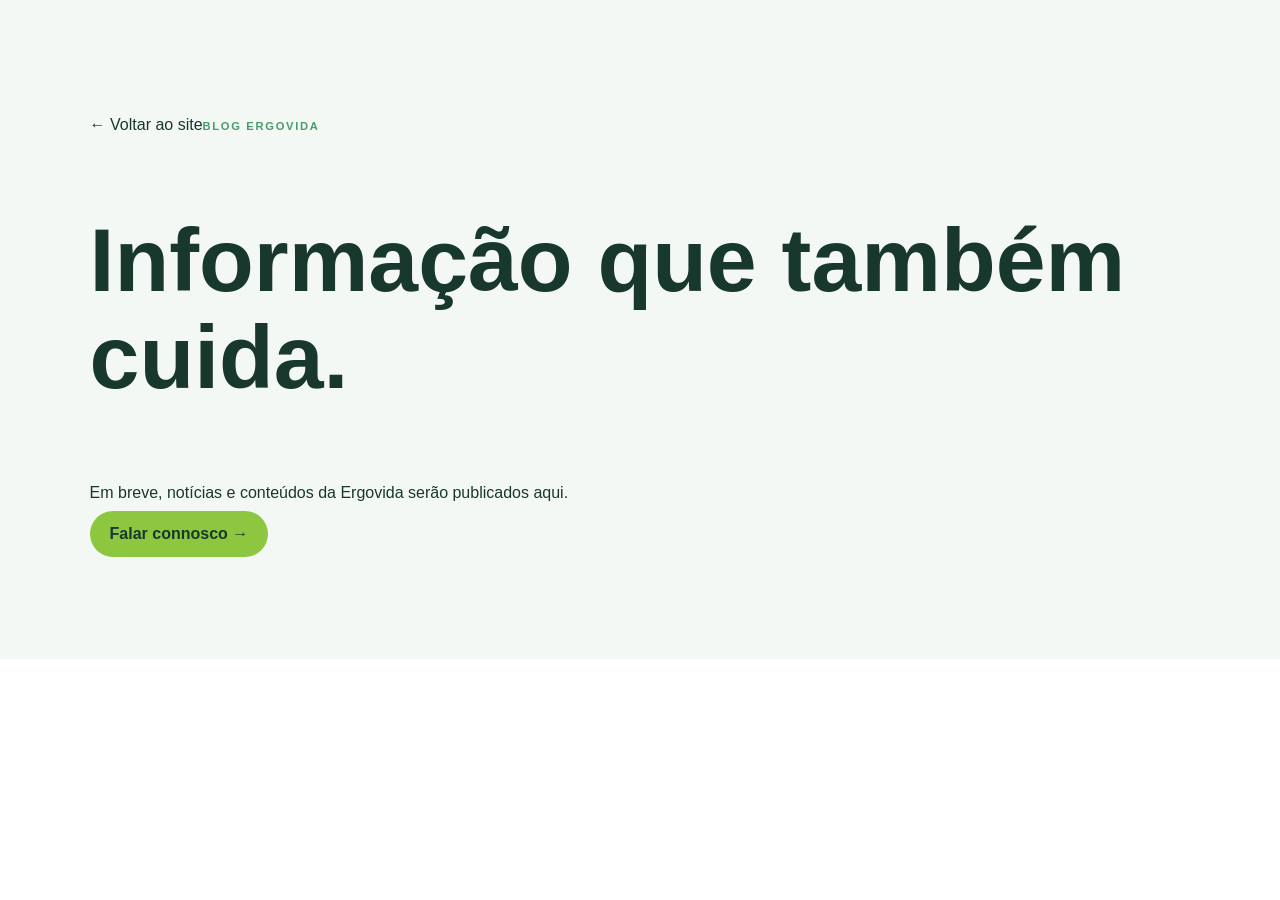
==== blog/index.html @ 03d8e854 "Add files via upload" ====
<!doctype html><html><head><meta charset="utf-8"><meta name="viewport" content="width=device-width,initial-scale=1"><link rel="stylesheet" href="../css/styles.css"><title>Blog Ergovida</title></head><body><section class="tint"><a href="../">← Voltar ao site</a><span>Blog Ergovida</span><h1>Informação que também cuida.</h1><p>Em breve, notícias e conteúdos da Ergovida serão publicados aqui.</p><a class="cta" href="../#contactos">Falar connosco →</a></section></body></html>
---- css/styles.css ----
:root{--g:#479c6b;--l:#8dc63f;--p:#c3d4c9;--d:#123a2a;--m:#f4f8f4;--t:#18382d}*{box-sizing:border-box}body{margin:0;font:16px Arial,sans-serif;color:var(--t);line-height:1.6}h1,h2,h3{font-family:Arial,sans-serif;line-height:1.08}h1{font-size:clamp(3rem,7vw,6rem)}h2{font-size:clamp(2.3rem,4vw,4rem)}a{color:inherit;text-decoration:none}section{padding:7rem max(7vw,2rem)}section>span,.hero-copy>span{font-size:.7rem;text-transform:uppercase;letter-spacing:.15em;font-weight:bold;color:var(--g)}.loader{position:fixed;inset:0;z-index:9;background:#f7faf7;display:grid;place-items:center;align-content:center;color:var(--g);transition:.7s}.loader img{width:112px;height:112px;object-fit:contain;animation:pulse 1.6s infinite}.loader svg{width:min(70vw,500px)}.loader path{fill:none;stroke:var(--l);stroke-width:3;stroke-dasharray:650;animation:line 2s infinite}@keyframes pulse{50%{transform:scale(1.09)}}@keyframes line{to{stroke-dashoffset:-650}}header{height:90px;display:flex;align-items:center;justify-content:space-between;padding:0 7%;position:absolute;z-index:2;width:100%}.brand img{width:202px;height:74px;object-fit:contain}nav{display:flex;gap:1.2rem;align-items:center;font-size:.82rem;font-weight:bold}.cta,.ghost{border:0;border-radius:99px;padding:.9rem 1.25rem;background:var(--l);font-weight:bold;cursor:pointer}.hero{min-height:790px;display:grid;grid-template-columns:1fr 1fr;align-items:center;gap:3rem;padding-top:8rem;position:relative;overflow:hidden}.night{position:absolute;inset:0;background:linear-gradient(90deg,#f9fcf9ed,#eaf3ebb7,#102a20a8),url('../assets/images/fachada-ergovida.webp') center/cover;filter:blur(2px) brightness(.55);transform:scale(1.03);opacity:.8}.hero-copy,.hero-facade{z-index:1;position:relative}.hero-copy p{max-width:520px}.hero-copy i{color:var(--g);font-style:normal}.hero-facade{width:100%;height:540px;object-fit:cover;border-radius:180px 180px 20px 20px}.split,.contact{display:grid;grid-template-columns:1fr 1fr;gap:8vw;align-items:center}.split>img{width:100%;height:480px;object-fit:cover;border-radius:1.2rem}.tint{background:var(--m)}.two,.services{display:grid;grid-template-columns:1fr 1fr;gap:1rem}.two article{background:white;padding:2rem;border-radius:1rem}.values{display:grid;grid-template-columns:repeat(3,1fr);border-top:1px solid #ddd}.values article{padding:1.5rem;border:1px solid #ddd;position:relative;overflow:hidden}.values article:after{content:'⌁╲╱⌁';position:absolute;bottom:.5rem;left:1rem;color:var(--l);transform:translateX(-150%);transition:.5s}.values article:hover:after{transform:none}.dark{background:var(--d);color:white}.service-list{display:grid;grid-template-columns:1fr 1fr}.service-list button{padding:1rem;text-align:left;background:transparent;color:white;border:1px solid #ffffff22;cursor:pointer}.service-detail{padding:3rem;position:relative;background:#ffffff0b}.service-detail>img{position:absolute;left:1.5rem;bottom:1.5rem;width:125px;opacity:.16}.service-detail .link{background:none;border:0;color:var(--l);font-weight:bold;cursor:pointer}.about-window,.team-window{overflow:hidden}.about-track,.team-track{display:flex;transition:.5s}.about-card{min-width:100%;font-size:1.05rem}.arrows{margin-top:1.5rem;display:flex;gap:.7rem;align-items:center}.arrows button,.team>button,dialog button{width:36px;height:36px;border-radius:50%;border:1px solid #ccc;background:white;cursor:pointer}.team{display:grid;grid-template-columns:45px 1fr 45px;align-items:center;gap:1rem}.team-card{flex:0 0 33.333%;text-align:center;padding:1rem;opacity:.4;filter:grayscale(1);transition:.4s}.team-card.active{opacity:1;filter:none;transform:scale(1.04)}.photo{width:135px;height:135px;border-radius:50%;margin:auto;background:var(--p);display:grid;place-items:center;color:var(--g);font-weight:bold}.team-card small{color:var(--g);text-transform:uppercase;font-size:.65rem;font-weight:bold}.gallery{display:grid;grid-template-columns:repeat(4,1fr);gap:1rem}.gallery button{padding:0;border:0;cursor:pointer}.gallery img{width:100%;height:250px;object-fit:cover;border-radius:1rem}.blog{margin:5rem 7%;padding:3rem;border-radius:1rem;background:var(--g);color:white;display:flex;justify-content:space-between;align-items:center}.blog span{color:#ecffda}.ghost{background:transparent;border:1px solid white;color:white}.contact{align-items:start}.contact a{text-decoration:underline}.social{display:flex;gap:.6rem}.social a{width:32px;height:32px;border:1px solid white;border-radius:50%;display:grid;place-items:center;font-weight:bold}form{max-width:500px;justify-self:end;background:white;color:var(--t);padding:1.5rem;border-radius:1rem;display:grid;gap:.7rem}input,select,textarea{padding:.75rem;border:1px solid #ddd;border-radius:.5rem;font:inherit}footer{background:#0e2d21;color:white;padding:2.5rem 7% 1rem}footer img{width:210px;height:78px;object-fit:contain;filter:brightness(0) invert(1)}dialog{border:0;background:#0d2018;padding:0;max-width:90vw}dialog img{max-width:88vw;max-height:85vh}dialog button{position:absolute;z-index:2}#lightClose{right:.7rem;top:.7rem}#lightPrev{left:.7rem;top:50%}#lightNext{right:.7rem;top:50%}@media(max-width:800px){nav a{display:none}.hero,.split,.contact,.two,.services{grid-template-columns:1fr}.hero{padding-top:8rem}.hero-facade{height:330px}.values{grid-template-columns:1fr}.gallery{grid-template-columns:1fr 1fr}.team-card{flex-basis:100%}.blog{margin:2rem;display:block}.blog a{display:inline-block;margin-top:1rem}form{justify-self:stretch}}
.night{background:linear-gradient(90deg,#f9fcf9e9 12%,#eaf3ebbd 52%,#102a20a8),url("../assets/images/fachada-noite.png") center/cover!important;filter:blur(1.5px) brightness(.78)!important}.footer-main{display:grid;grid-template-columns:2fr 1fr 1fr;gap:2rem;margin-bottom:1.5rem}.footer-main a{display:block;margin:.3rem 0;color:#ffffffb8}.footer-main img{width:250px;height:90px}.team-card .photo img{width:135px;height:135px;border-radius:50%;object-fit:cover}@media(max-width:800px){.footer-main{grid-template-columns:1fr 1fr}.footer-main>div:first-child{grid-column:span 2}}
@keyframes valueBeat{0%,100%{transform:translateX(0) scaleY(1);opacity:.55}45%{transform:translateX(0) scaleY(1.65);opacity:1}60%{transform:translateX(0) scaleY(.8)}}.values article:hover:after{animation:valueBeat 1.05s ease-in-out infinite}.service-detail>img{left:auto;right:1.5rem;bottom:1.5rem;opacity:.24}.service-detail h3,.service-detail p,.service-detail .link{position:relative;z-index:1}
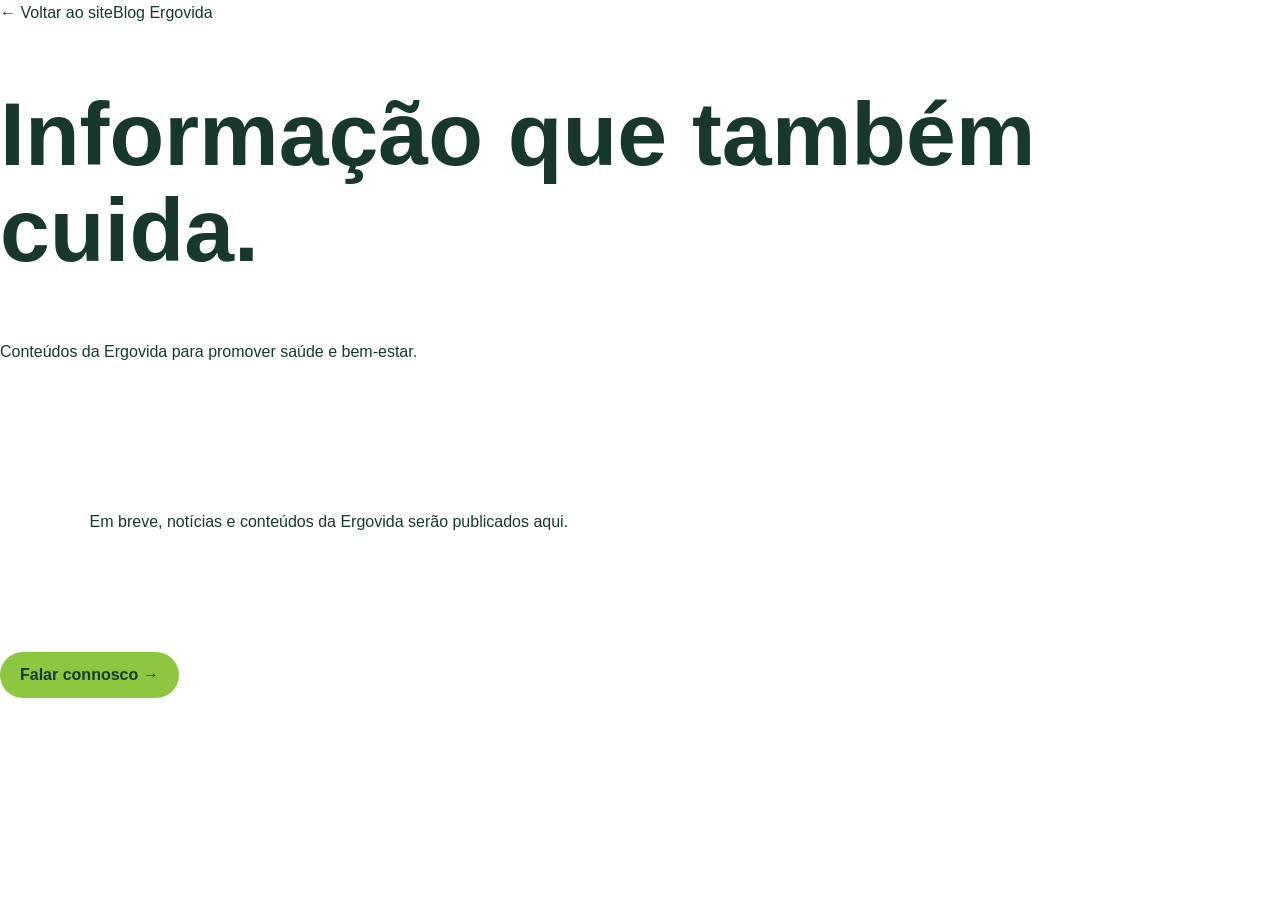
==== commit 296e515e: "Add automated Google Forms blog publisher" ====
--- a/blog/index.html
+++ b/blog/index.html
@@ -1 +1,4 @@
-<!doctype html><html><head><meta charset="utf-8"><meta name="viewport" content="width=device-width,initial-scale=1"><link rel="stylesheet" href="../css/styles.css"><title>Blog Ergovida</title></head><body><section class="tint"><a href="../">← Voltar ao site</a><span>Blog Ergovida</span><h1>Informação que também cuida.</h1><p>Em breve, notícias e conteúdos da Ergovida serão publicados aqui.</p><a class="cta" href="../#contactos">Falar connosco →</a></section></body></html>
+<!doctype html>
+<html lang="pt-MZ"><head><meta charset="utf-8"><meta name="viewport" content="width=device-width,initial-scale=1"><link rel="stylesheet" href="../css/styles.css"><title>Blog Ergovida | Informação que também cuida</title></head>
+<body><main class="blog-page"><a class="blog-back" href="../">← Voltar ao site</a><span class="blog-eyebrow">Blog Ergovida</span><h1>Informação que também cuida.</h1><p class="blog-intro">Conteúdos da Ergovida para promover saúde e bem-estar.</p><section id="posts" class="blog-posts" aria-live="polite"><p>A carregar artigos…</p></section><a class="cta" href="../#contactos">Falar connosco →</a></main>
+<script>fetch('posts.json').then(r=>r.ok?r.json():[]).then(posts=>{const list=document.querySelector('#posts');if(!posts.length){list.innerHTML='<p>Em breve, notícias e conteúdos da Ergovida serão publicados aqui.</p>';return}list.innerHTML=posts.map(p=>`<article class="blog-card">${p.image?`<a href="${p.url}"><img src="${p.image}" alt="" loading="lazy"></a>`:''}<div><time>${new Date(p.date).toLocaleDateString('pt-MZ')}</time><h2><a href="${p.url}">${p.title}</a></h2><p>${p.subtitle}</p><a class="blog-read" href="${p.url}">Ler artigo →</a></div></article>`).join('')}).catch(()=>{document.querySelector('#posts').innerHTML='<p>Não foi possível carregar os artigos.</p>'})</script></body></html>
--- a/css/styles.css
+++ b/css/styles.css
@@ -1,3 +1,34 @@
-:root{--g:#479c6b;--l:#8dc63f;--p:#c3d4c9;--d:#123a2a;--m:#f4f8f4;--t:#18382d}*{box-sizing:border-box}body{margin:0;font:16px Arial,sans-serif;color:var(--t);line-height:1.6}h1,h2,h3{font-family:Arial,sans-serif;line-height:1.08}h1{font-size:clamp(3rem,7vw,6rem)}h2{font-size:clamp(2.3rem,4vw,4rem)}a{color:inherit;text-decoration:none}section{padding:7rem max(7vw,2rem)}section>span,.hero-copy>span{font-size:.7rem;text-transform:uppercase;letter-spacing:.15em;font-weight:bold;color:var(--g)}.loader{position:fixed;inset:0;z-index:9;background:#f7faf7;display:grid;place-items:center;align-content:center;color:var(--g);transition:.7s}.loader img{width:112px;height:112px;object-fit:contain;animation:pulse 1.6s infinite}.loader svg{width:min(70vw,500px)}.loader path{fill:none;stroke:var(--l);stroke-width:3;stroke-dasharray:650;animation:line 2s infinite}@keyframes pulse{50%{transform:scale(1.09)}}@keyframes line{to{stroke-dashoffset:-650}}header{height:90px;display:flex;align-items:center;justify-content:space-between;padding:0 7%;position:absolute;z-index:2;width:100%}.brand img{width:202px;height:74px;object-fit:contain}nav{display:flex;gap:1.2rem;align-items:center;font-size:.82rem;font-weight:bold}.cta,.ghost{border:0;border-radius:99px;padding:.9rem 1.25rem;background:var(--l);font-weight:bold;cursor:pointer}.hero{min-height:790px;display:grid;grid-template-columns:1fr 1fr;align-items:center;gap:3rem;padding-top:8rem;position:relative;overflow:hidden}.night{position:absolute;inset:0;background:linear-gradient(90deg,#f9fcf9ed,#eaf3ebb7,#102a20a8),url('../assets/images/fachada-ergovida.webp') center/cover;filter:blur(2px) brightness(.55);transform:scale(1.03);opacity:.8}.hero-copy,.hero-facade{z-index:1;position:relative}.hero-copy p{max-width:520px}.hero-copy i{color:var(--g);font-style:normal}.hero-facade{width:100%;height:540px;object-fit:cover;border-radius:180px 180px 20px 20px}.split,.contact{display:grid;grid-template-columns:1fr 1fr;gap:8vw;align-items:center}.split>img{width:100%;height:480px;object-fit:cover;border-radius:1.2rem}.tint{background:var(--m)}.two,.services{display:grid;grid-template-columns:1fr 1fr;gap:1rem}.two article{background:white;padding:2rem;border-radius:1rem}.values{display:grid;grid-template-columns:repeat(3,1fr);border-top:1px solid #ddd}.values article{padding:1.5rem;border:1px solid #ddd;position:relative;overflow:hidden}.values article:after{content:'⌁╲╱⌁';position:absolute;bottom:.5rem;left:1rem;color:var(--l);transform:translateX(-150%);transition:.5s}.values article:hover:after{transform:none}.dark{background:var(--d);color:white}.service-list{display:grid;grid-template-columns:1fr 1fr}.service-list button{padding:1rem;text-align:left;background:transparent;color:white;border:1px solid #ffffff22;cursor:pointer}.service-detail{padding:3rem;position:relative;background:#ffffff0b}.service-detail>img{position:absolute;left:1.5rem;bottom:1.5rem;width:125px;opacity:.16}.service-detail .link{background:none;border:0;color:var(--l);font-weight:bold;cursor:pointer}.about-window,.team-window{overflow:hidden}.about-track,.team-track{display:flex;transition:.5s}.about-card{min-width:100%;font-size:1.05rem}.arrows{margin-top:1.5rem;display:flex;gap:.7rem;align-items:center}.arrows button,.team>button,dialog button{width:36px;height:36px;border-radius:50%;border:1px solid #ccc;background:white;cursor:pointer}.team{display:grid;grid-template-columns:45px 1fr 45px;align-items:center;gap:1rem}.team-card{flex:0 0 33.333%;text-align:center;padding:1rem;opacity:.4;filter:grayscale(1);transition:.4s}.team-card.active{opacity:1;filter:none;transform:scale(1.04)}.photo{width:135px;height:135px;border-radius:50%;margin:auto;background:var(--p);display:grid;place-items:center;color:var(--g);font-weight:bold}.team-card small{color:var(--g);text-transform:uppercase;font-size:.65rem;font-weight:bold}.gallery{display:grid;grid-template-columns:repeat(4,1fr);gap:1rem}.gallery button{padding:0;border:0;cursor:pointer}.gallery img{width:100%;height:250px;object-fit:cover;border-radius:1rem}.blog{margin:5rem 7%;padding:3rem;border-radius:1rem;background:var(--g);color:white;display:flex;justify-content:space-between;align-items:center}.blog span{color:#ecffda}.ghost{background:transparent;border:1px solid white;color:white}.contact{align-items:start}.contact a{text-decoration:underline}.social{display:flex;gap:.6rem}.social a{width:32px;height:32px;border:1px solid white;border-radius:50%;display:grid;place-items:center;font-weight:bold}form{max-width:500px;justify-self:end;background:white;color:var(--t);padding:1.5rem;border-radius:1rem;display:grid;gap:.7rem}input,select,textarea{padding:.75rem;border:1px solid #ddd;border-radius:.5rem;font:inherit}footer{background:#0e2d21;color:white;padding:2.5rem 7% 1rem}footer img{width:210px;height:78px;object-fit:contain;filter:brightness(0) invert(1)}dialog{border:0;background:#0d2018;padding:0;max-width:90vw}dialog img{max-width:88vw;max-height:85vh}dialog button{position:absolute;z-index:2}#lightClose{right:.7rem;top:.7rem}#lightPrev{left:.7rem;top:50%}#lightNext{right:.7rem;top:50%}@media(max-width:800px){nav a{display:none}.hero,.split,.contact,.two,.services{grid-template-columns:1fr}.hero{padding-top:8rem}.hero-facade{height:330px}.values{grid-template-columns:1fr}.gallery{grid-template-columns:1fr 1fr}.team-card{flex-basis:100%}.blog{margin:2rem;display:block}.blog a{display:inline-block;margin-top:1rem}form{justify-self:stretch}}
-.night{background:linear-gradient(90deg,#f9fcf9e9 12%,#eaf3ebbd 52%,#102a20a8),url("../assets/images/fachada-noite.png") center/cover!important;filter:blur(1.5px) brightness(.78)!important}.footer-main{display:grid;grid-template-columns:2fr 1fr 1fr;gap:2rem;margin-bottom:1.5rem}.footer-main a{display:block;margin:.3rem 0;color:#ffffffb8}.footer-main img{width:250px;height:90px}.team-card .photo img{width:135px;height:135px;border-radius:50%;object-fit:cover}@media(max-width:800px){.footer-main{grid-template-columns:1fr 1fr}.footer-main>div:first-child{grid-column:span 2}}
+:root{--g:#479c6b;--l:#8dc63f;--p:#c3d4c9;--d:#123a2a;--m:#f4f8f4;--t:#18382d}*{box-sizing:border-box}body{margin:0;font:16px Arial,sans-serif;color:var(--t);line-height:1.6}h1,h2,h3{font-family:Arial,sans-serif;line-height:1.08}h1{font-size:clamp(3rem,7vw,6rem)}h2{font-size:clamp(2.3rem,4vw,4rem)}a{color:inherit;text-decoration:none}section{padding:7rem max(7vw,2rem)}section>span,.hero-copy>span{font-size:.7rem;text-transform:uppercase;letter-spacing:.15em;font-weight:bold;color:var(--g)}.loader{position:fixed;inset:0;z-index:9;background:#f7faf7;display:grid;place-items:center;align-content:center;color:var(--g);transition:.7s}.loader img{width:112px;height:112px;object-fit:contain;animation:pulse 1.6s infinite}.loader svg{width:min(70vw,500px)}.loader path{fill:none;stroke:var(--l);stroke-width:3;stroke-dasharray:650;animation:line 2s infinite}@keyframes pulse{50%{transform:scale(1.09)}}@keyframes line{to{stroke-dashoffset:-650}}header{height:90px;display:flex;align-items:center;justify-content:space-between;padding:0 7%;position:absolute;z-index:2;width:100%}.brand img{width:303px;height:111px;object-fit:contain}nav{display:flex;gap:1.2rem;align-items:center;font-size:.82rem;font-weight:bold}.cta,.ghost{border:0;border-radius:99px;padding:.9rem 1.25rem;background:var(--l);font-weight:bold;cursor:pointer}.hero{min-height:790px;display:grid;grid-template-columns:1fr 1fr;align-items:center;gap:3rem;padding-top:8rem;position:relative;overflow:hidden}.night{position:absolute;inset:0;background:linear-gradient(90deg,#f9fcf9ed,#eaf3ebb7,#102a20a8),url('../assets/images/fachada-ergovida.webp') center/cover;filter:blur(2px) brightness(.55);transform:scale(1.03);opacity:.8}.hero-copy,.hero-facade{z-index:1;position:relative}.hero-copy p{max-width:520px}.hero-copy i{color:var(--g);font-style:normal}.hero-facade{width:100%;height:540px;object-fit:cover;border-radius:180px 180px 20px 20px}.split,.contact{display:grid;grid-template-columns:1fr 1fr;gap:8vw;align-items:center}.split>img{width:100%;height:480px;object-fit:cover;border-radius:1.2rem}.tint{background:var(--m)}.two,.services{display:grid;grid-template-columns:1fr 1fr;gap:1rem}.two article{background:white;padding:2rem;border-radius:1rem}.values{display:grid;grid-template-columns:repeat(3,1fr);border-top:1px solid #ddd}.values article{padding:1.5rem;border:1px solid #ddd;position:relative;overflow:hidden}.values article:after{content:'⌁╲╱⌁';position:absolute;bottom:.5rem;left:1rem;color:var(--l);transform:translateX(-150%);transition:.5s}.values article:hover:after{transform:none}.dark{background:var(--d);color:white}.service-list{display:grid;grid-template-columns:1fr 1fr}.service-list button{padding:1rem;text-align:left;background:transparent;color:white;border:1px solid #ffffff22;cursor:pointer}.service-detail{padding:3rem;position:relative;background:#ffffff0b}.service-detail>img{position:absolute;left:1.5rem;bottom:1.5rem;width:125px;opacity:.16}.service-detail .link{background:none;border:0;color:var(--l);font-weight:bold;cursor:pointer}.about-window,.team-window{overflow:hidden}.about-track,.team-track{display:flex;transition:.5s}.about-track>article{flex:0 0 100%}.about-card{min-width:100%;font-size:1.05rem}.arrows{margin-top:1.5rem;display:flex;gap:.7rem;align-items:center}.arrows button,.team>button,dialog button{width:36px;height:36px;border-radius:50%;border:1px solid #ccc;background:white;cursor:pointer}.team{display:grid;grid-template-columns:45px 1fr 45px;align-items:center;gap:1rem}.team-card{flex:0 0 33.333%;text-align:center;padding:1rem;opacity:.4;filter:grayscale(1);transition:.4s}.team-card.active{opacity:1;filter:none;transform:scale(1.04)}.photo{width:135px;height:135px;border-radius:50%;margin:auto;background:var(--p);display:grid;place-items:center;color:var(--g);font-weight:bold}.team-card small{color:var(--g);text-transform:uppercase;font-size:.65rem;font-weight:bold}.gallery{display:grid;grid-template-columns:repeat(4,1fr);gap:1rem}.gallery button{padding:0;border:0;cursor:pointer}.gallery img{width:100%;height:250px;object-fit:cover;border-radius:1rem}.blog{margin:5rem 7%;padding:3rem;border-radius:1rem;background:var(--g);color:white;display:flex;justify-content:space-between;align-items:center}.blog span{color:#ecffda}.ghost{background:transparent;border:1px solid white;color:white}.contact{align-items:start}.contact a{text-decoration:underline}.social{display:flex;gap:.6rem}.social a{width:32px;height:32px;border:1px solid white;border-radius:50%;display:grid;place-items:center;font-weight:bold}form{max-width:500px;justify-self:end;background:white;color:var(--t);padding:1.5rem;border-radius:1rem;display:grid;gap:.7rem}input,select,textarea{padding:.75rem;border:1px solid #ddd;border-radius:.5rem;font:inherit}footer{background:#0e2d21;color:white;padding:2.5rem 7% 1rem}footer img{width:210px;height:78px;object-fit:contain;filter:brightness(0) invert(1)}dialog{border:0;background:#0d2018;padding:0;max-width:90vw}dialog img{max-width:88vw;max-height:85vh}dialog button{position:absolute;z-index:2}#lightClose{right:.7rem;top:.7rem}#lightPrev{left:.7rem;top:50%}#lightNext{right:.7rem;top:50%}@media(max-width:800px){nav a{display:none}.hero,.split,.contact,.two,.services{grid-template-columns:1fr}.hero{padding-top:8rem}.hero-facade{height:330px}.values{grid-template-columns:1fr}.gallery{grid-template-columns:1fr 1fr}.team-card{flex-basis:100%}.blog{margin:2rem;display:block}.blog a{display:inline-block;margin-top:1rem}form{justify-self:stretch}}
+.night{background:linear-gradient(90deg,#f9fcf9e9 12%,#eaf3ebbd 52%,#102a20a8),url("../assets/images/fachada-noite.png") center/cover!important;filter:blur(1.5px) brightness(.78)!important}.footer-main{display:grid;grid-template-columns:2fr 1fr 1fr;gap:2rem;margin-bottom:1.5rem}.footer-main a{display:block;margin:.3rem 0;color:#ffffffb8}.footer-main img{width:500px;height:180px}.team-card .photo img{width:135px;height:135px;border-radius:50%;object-fit:cover}@media(max-width:800px){.footer-main{grid-template-columns:1fr 1fr}.footer-main>div:first-child{grid-column:span 2}}
 @keyframes valueBeat{0%,100%{transform:translateX(0) scaleY(1);opacity:.55}45%{transform:translateX(0) scaleY(1.65);opacity:1}60%{transform:translateX(0) scaleY(.8)}}.values article:hover:after{animation:valueBeat 1.05s ease-in-out infinite}.service-detail>img{left:auto;right:1.5rem;bottom:1.5rem;opacity:.24}.service-detail h3,.service-detail p,.service-detail .link{position:relative;z-index:1}
+
+@media(max-width:800px){.team-card{opacity:1;filter:none;transform:none}}
+
+/* Ajustes de apresentação: cabeçalho, contactos, formulário e rodapé. */
+header{position:fixed;inset:0 0 auto;height:88px;padding:0 clamp(1.5rem,6vw,6rem);background:rgba(255,255,255,.94);backdrop-filter:blur(16px);box-shadow:0 8px 28px rgba(18,58,42,.08);z-index:30}
+.brand{display:flex;align-items:center;flex:0 0 auto}.brand img{display:block;width:230px;height:82px;object-fit:contain}
+nav{gap:clamp(.75rem,1.5vw,1.4rem);color:var(--t)}nav a{transition:color .2s}nav a:hover{color:var(--g)}nav .cta{white-space:nowrap}
+.hero{padding-top:10rem}
+.contact{grid-template-columns:minmax(0,1fr) minmax(340px,.72fr);gap:clamp(3rem,8vw,8rem);padding-top:7.5rem;padding-bottom:7.5rem}
+.contact>div>span{color:#b9e582}.contact>div>h2{max-width:650px;margin:.9rem 0 1.4rem}.contact>div>p{max-width:600px}
+.contact>div>p:has(b){margin:1.2rem 0;padding:.9rem 1rem;border:1px solid #ffffff25;border-radius:.8rem;background:#ffffff08}
+.contact>div>p:has(b) b{display:block;color:#b9e582;font-size:.72rem;letter-spacing:.1em;text-transform:uppercase;margin-bottom:.2rem}
+.contact>div>p:has(b) a{font-weight:700;text-decoration:none}.contact>div>p:has(b) a:hover{text-decoration:underline}
+.contact form{width:100%;max-width:540px;justify-self:stretch;gap:.45rem;padding:2.2rem;border-radius:1.2rem;box-shadow:0 24px 70px rgba(0,0,0,.18)}
+.booking-form h3{font-size:1.65rem;margin:0 0 .6rem}.booking-form label{margin:.3rem 0 0;font-size:.75rem;font-weight:700;color:#40554c}.booking-form input,.booking-form select,.booking-form textarea{width:100%;min-height:48px;padding:.8rem .9rem;border:1px solid #dbe6df;border-radius:.65rem;background:#fbfdfb;color:var(--t);font:inherit;transition:border-color .2s,box-shadow .2s}.booking-form textarea{min-height:110px;resize:vertical}.booking-form input:focus,.booking-form select:focus,.booking-form textarea:focus{outline:none;border-color:var(--g);box-shadow:0 0 0 3px #479c6b22}.booking-form .cta{margin-top:.8rem;min-height:50px;color:var(--t);font-size:.9rem}
+footer{padding:3.5rem clamp(1.5rem,6vw,6rem) 1.2rem}.footer-main{grid-template-columns:minmax(260px,1.5fr) 1fr 1fr;align-items:start;gap:clamp(2rem,7vw,7rem);max-width:1280px;margin:0 auto 2rem}.footer-main>div:first-child{display:flex;flex-direction:column;align-items:flex-start}.footer-main img{width:260px;height:105px;object-fit:contain;object-position:left center;margin:-.5rem 0 .5rem}.footer-main p{margin:0;color:#ffffffb8}.footer-main h3{margin:.4rem 0 1rem;color:#fff}.footer-main a{width:max-content;max-width:100%;text-decoration:none;transition:color .2s}.footer-main a:hover{color:#b9e582}footer>small{display:block;max-width:1280px;margin:auto;padding-top:1rem;border-top:1px solid #ffffff20;color:#ffffff8c}
+@media(max-width:800px){header{height:96px;min-height:96px;padding:0 .8rem;flex-direction:column;justify-content:center;gap:0}.brand img{width:145px;height:52px}nav{width:100%;justify-content:space-between;gap:.2rem;font-size:.67rem}nav a{display:inline;white-space:nowrap}nav{gap:.25rem}nav .cta{padding:.45rem .55rem;font-size:.65rem}.hero{padding-top:9rem}.contact{gap:2.5rem;padding-top:5rem;padding-bottom:5rem}.contact form{max-width:none;padding:1.5rem}.footer-main{grid-template-columns:1fr 1fr;gap:2rem 1rem}.footer-main>div:first-child{grid-column:span 2}.footer-main img{width:225px;height:90px}}
+@media(max-width:420px){header{padding:0 .8rem}.brand img{width:145px;height:58px}nav .cta{padding:.62rem .7rem}.contact>div>h2{font-size:2.5rem}.footer-main{grid-template-columns:1fr}.footer-main>div:first-child{grid-column:auto}}
+/* Refinamento visual do cabeçalho e da área de contactos. */
+header{height:104px;padding:0 clamp(1.5rem,6vw,6rem)}
+.brand img{width:286px;height:100px}
+.hero{padding-top:11rem}
+.contact{grid-template-columns:minmax(0,1fr) minmax(360px,.78fr);gap:clamp(3rem,7vw,7rem);padding-top:7rem;padding-bottom:7rem}
+.contact-copy>span{color:#b9e582}.contact-copy>h2{max-width:650px;margin:.9rem 0 1.2rem}.contact-copy>p{max-width:570px;margin-bottom:2rem;color:#ffffffc7}
+.contact-details{display:grid;grid-template-columns:1fr 1fr;gap:.85rem}.contact-method{min-width:0;display:flex;align-items:center;gap:.9rem;padding:1rem;border:1px solid #ffffff24;border-radius:.9rem;background:linear-gradient(135deg,#ffffff0d,#ffffff05)}.contact-method--address{grid-column:1/-1}
+.contact-icon{width:42px;height:42px;flex:0 0 42px;border-radius:50%;display:grid;place-items:center;background:#8dc63f20;color:#b9e582}.contact-icon svg,.social svg{width:21px;height:21px;fill:none;stroke:currentColor;stroke-width:1.7;stroke-linecap:round;stroke-linejoin:round}.contact-method>div{min-width:0;display:grid;gap:.12rem}.contact-method b{color:#b9e582;font-size:.69rem;letter-spacing:.08em;text-transform:uppercase}.contact-method a,.contact-method span:not(.contact-icon){overflow-wrap:anywhere;color:#fff;font-size:.9rem;font-weight:600;text-decoration:none}.contact-method a:hover{text-decoration:underline}
+.social{display:flex;gap:.65rem;margin-top:1.15rem}.social a{width:42px;height:42px;border:1px solid #ffffff45;border-radius:50%;display:grid;place-items:center;color:white;transition:background .2s,color .2s,border-color .2s}.social a:hover{background:#b9e582;border-color:#b9e582;color:var(--d)}.social svg{width:19px;height:19px}
+.contact form{width:100%;max-width:560px;justify-self:stretch;padding:2.25rem;border:1px solid #ffffff30;box-shadow:0 24px 70px #0003}.booking-form h3{font-size:1.7rem;margin-bottom:.6rem}
+footer{padding:3.5rem clamp(1.5rem,6vw,6rem) 1.2rem;background:#09271d}.footer-main{grid-template-columns:minmax(300px,1.5fr) 1fr 1fr;gap:clamp(2.5rem,7vw,7rem);max-width:1280px;padding-bottom:2rem;border-bottom:1px solid #ffffff20;margin-bottom:1.2rem}.footer-main>div:first-child{display:flex;flex-direction:column;align-items:flex-start}.footer-main img{width:300px;height:122px;object-fit:contain;object-position:left center;margin:-.8rem 0 .25rem}.footer-main p{margin:0;color:#ffffffb8}.footer-main h3{margin:.55rem 0 1rem;color:#b9e582;font-size:.78rem;letter-spacing:.1em;text-transform:uppercase}.footer-main a{width:max-content;max-width:100%;margin:.5rem 0;color:#ffffffc2;text-decoration:none;transition:color .2s}.footer-main a:hover{color:#b9e582}footer>small{display:block;max-width:1280px;margin:auto;padding-top:.2rem;border:0;color:#ffffff80}
+@media(max-width:800px){header{height:108px;min-height:108px;padding:0 .8rem}.brand img{width:168px;height:60px}nav{width:100%;justify-content:space-between;gap:.25rem;font-size:.67rem}nav a{display:inline;white-space:nowrap}nav .cta{padding:.45rem .55rem;font-size:.65rem}.hero{padding-top:10rem}.contact{grid-template-columns:1fr;gap:2.5rem;padding-top:5rem;padding-bottom:5rem}.contact form{max-width:none;padding:1.6rem}.footer-main{grid-template-columns:1fr 1fr;gap:2rem 1rem}.footer-main>div:first-child{grid-column:span 2}.footer-main img{width:260px;height:105px}}
+@media(max-width:420px){header{height:108px}.brand img{width:158px;height:57px}nav{font-size:.62rem}.contact-details{grid-template-columns:1fr}.contact-method--address{grid-column:auto}.footer-main{grid-template-columns:1fr}.footer-main>div:first-child{grid-column:auto}}
